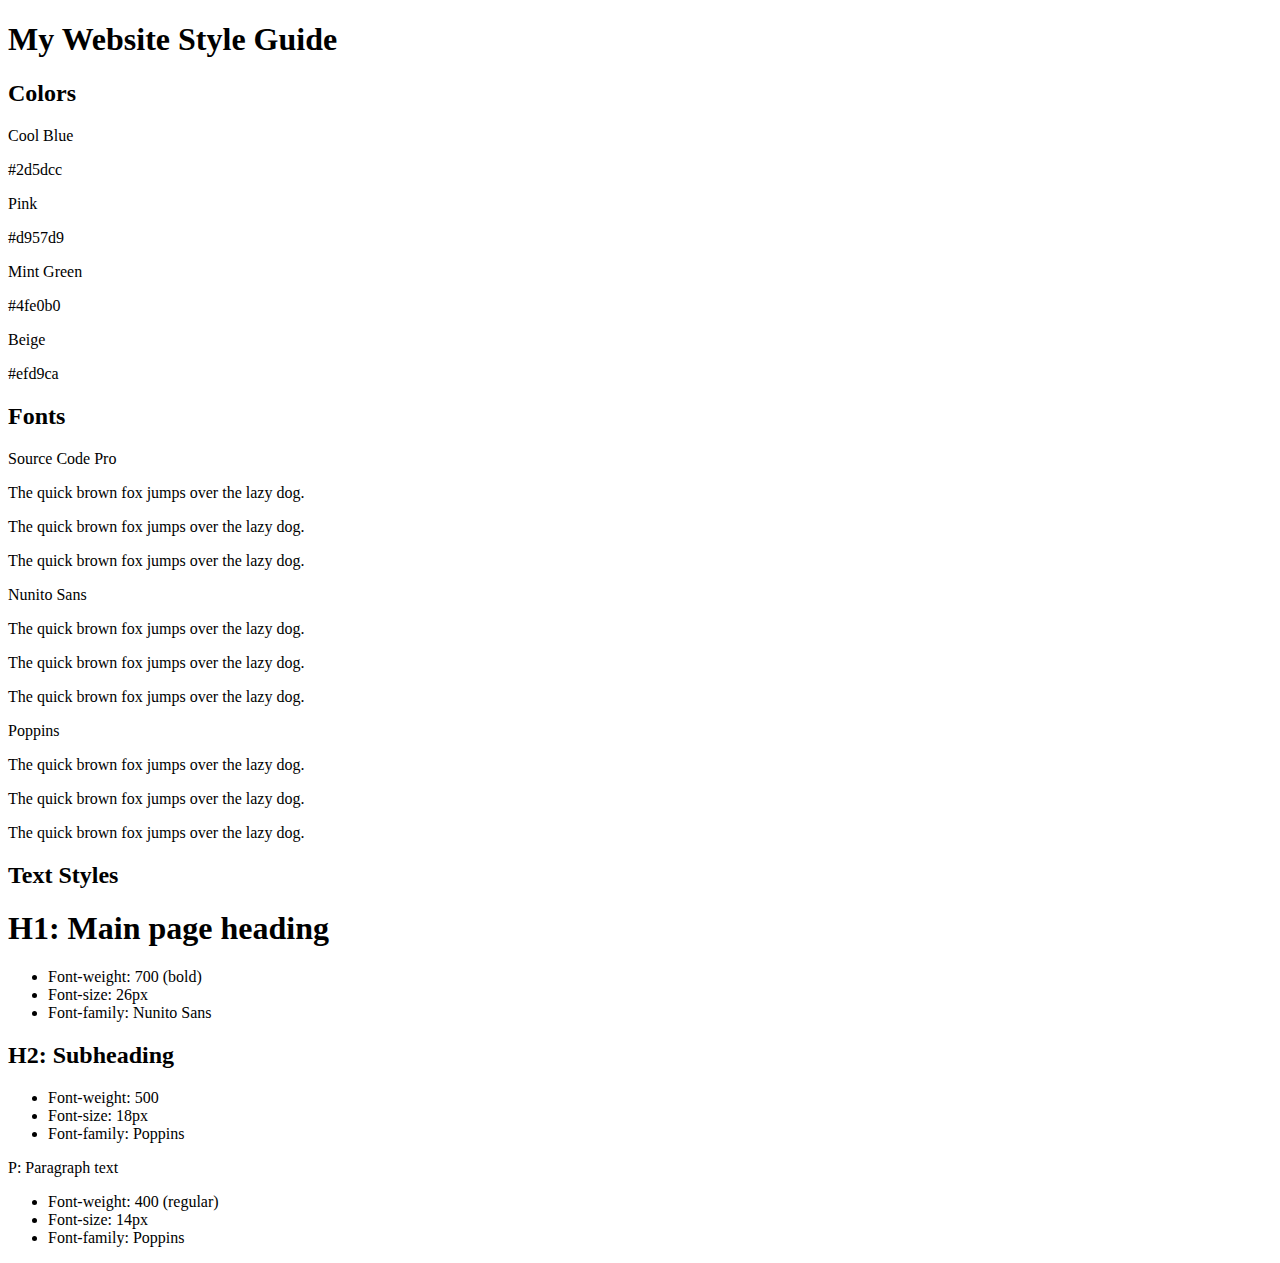
==== index.html @ 0cbe15ab "Setup TeaCozy" ====
<!DOCTYPE html>

<html>
  <head>
    <link href="https://fonts.googleapis.com/css?family=Source+Code+Pro:400,700&display=swap" rel="stylesheet">
    <link href="https://fonts.googleapis.com/css?family=Nunito+Sans:400,400i,700&display=swap" rel="stylesheet">
    <link href="https://fonts.googleapis.com/css?family=Poppins:400,500,700&display=swap" rel="stylesheet">
    <link rel="stylesheet" href="/Users/faebl/Developer/myGit/Boilerplates/web-design/styles.css">
  </head>
  <body>
    <h1>My Website Style Guide</h1>
    <div class="container">
      <h2>Colors</h2>
      <div class="color-container">
        <div class="color-panel cool-blue">
          <p class="color-label" >Cool Blue</p>
          <p class="color-hex">#2d5dcc</p>
        </div>
        <div class="color-panel pink">
          <p class="color-label" >Pink</p>
          <p class="color-hex">#d957d9</p>
        </div>
        <div class="color-panel mint-green">
          <p class="color-label" >Mint Green</p>
          <p class="color-hex">#4fe0b0</p>
        </div>
        <div class="color-panel beige">
          <p class="color-label" >Beige</p>
          <p class="color-hex">#efd9ca</p>
        </div>
      </div>
    </div>
    <div class="container">
      <h2>Fonts</h2>
      <div class="font-container">
        <div class="font-panel">
          <p class="font-label source-code-pro">Source Code Pro</p>
          <p class="regular source-code-pro">The quick brown fox jumps over the lazy dog.</p>
          <p class="bold source-code-pro">The quick brown fox jumps over the lazy dog.</p>
          <p class="italic source-code-pro">The quick brown fox jumps over the lazy dog.</p>
        </div>
        <div class="font-panel">
          <p class="font-label nunito-sans">Nunito Sans</p>
          <p class="regular nunito-sans">The quick brown fox jumps over the lazy dog.</p>
          <p class="bold nunito-sans">The quick brown fox jumps over the lazy dog.</p>
          <p class="italic nunito-sans">The quick brown fox jumps over the lazy dog.</p>
        </div>
        <div class="font-panel">
          <p class="font-label poppins">Poppins</p>
          <p class="regular poppins">The quick brown fox jumps over the lazy dog.</p>
          <p class="bold poppins">The quick brown fox jumps over the lazy dog.</p>
          <p class="italic poppins">The quick brown fox jumps over the lazy dog.</p>
        </div>
      </div>
    </div>
    <div class="container">
      <h2>Text Styles</h2>
      <div class="text-container">
        <div class="text-panel">
          <h1>H1: Main page heading</h1>
          <ul>
            <li>Font-weight: 700 (bold)</li>
            <li>Font-size: 26px</li>
            <li>Font-family: Nunito Sans</li>
          </ul>
        </div>
        <div class="text-panel">
          <h2>H2: Subheading</h2>
          <ul>
            <li>Font-weight: 500</li>
            <li>Font-size: 18px</li>
            <li>Font-family: Poppins</li>
          </ul>
        </div>
        <div class="text-panel">
          <p>P: Paragraph text</p>
          <ul>
            <li>Font-weight: 400 (regular)</li>
            <li>Font-size: 14px</li>
            <li>Font-family: Poppins</li>
          </ul>
        </div>
      </div>
    </div>
  </body>
</html>
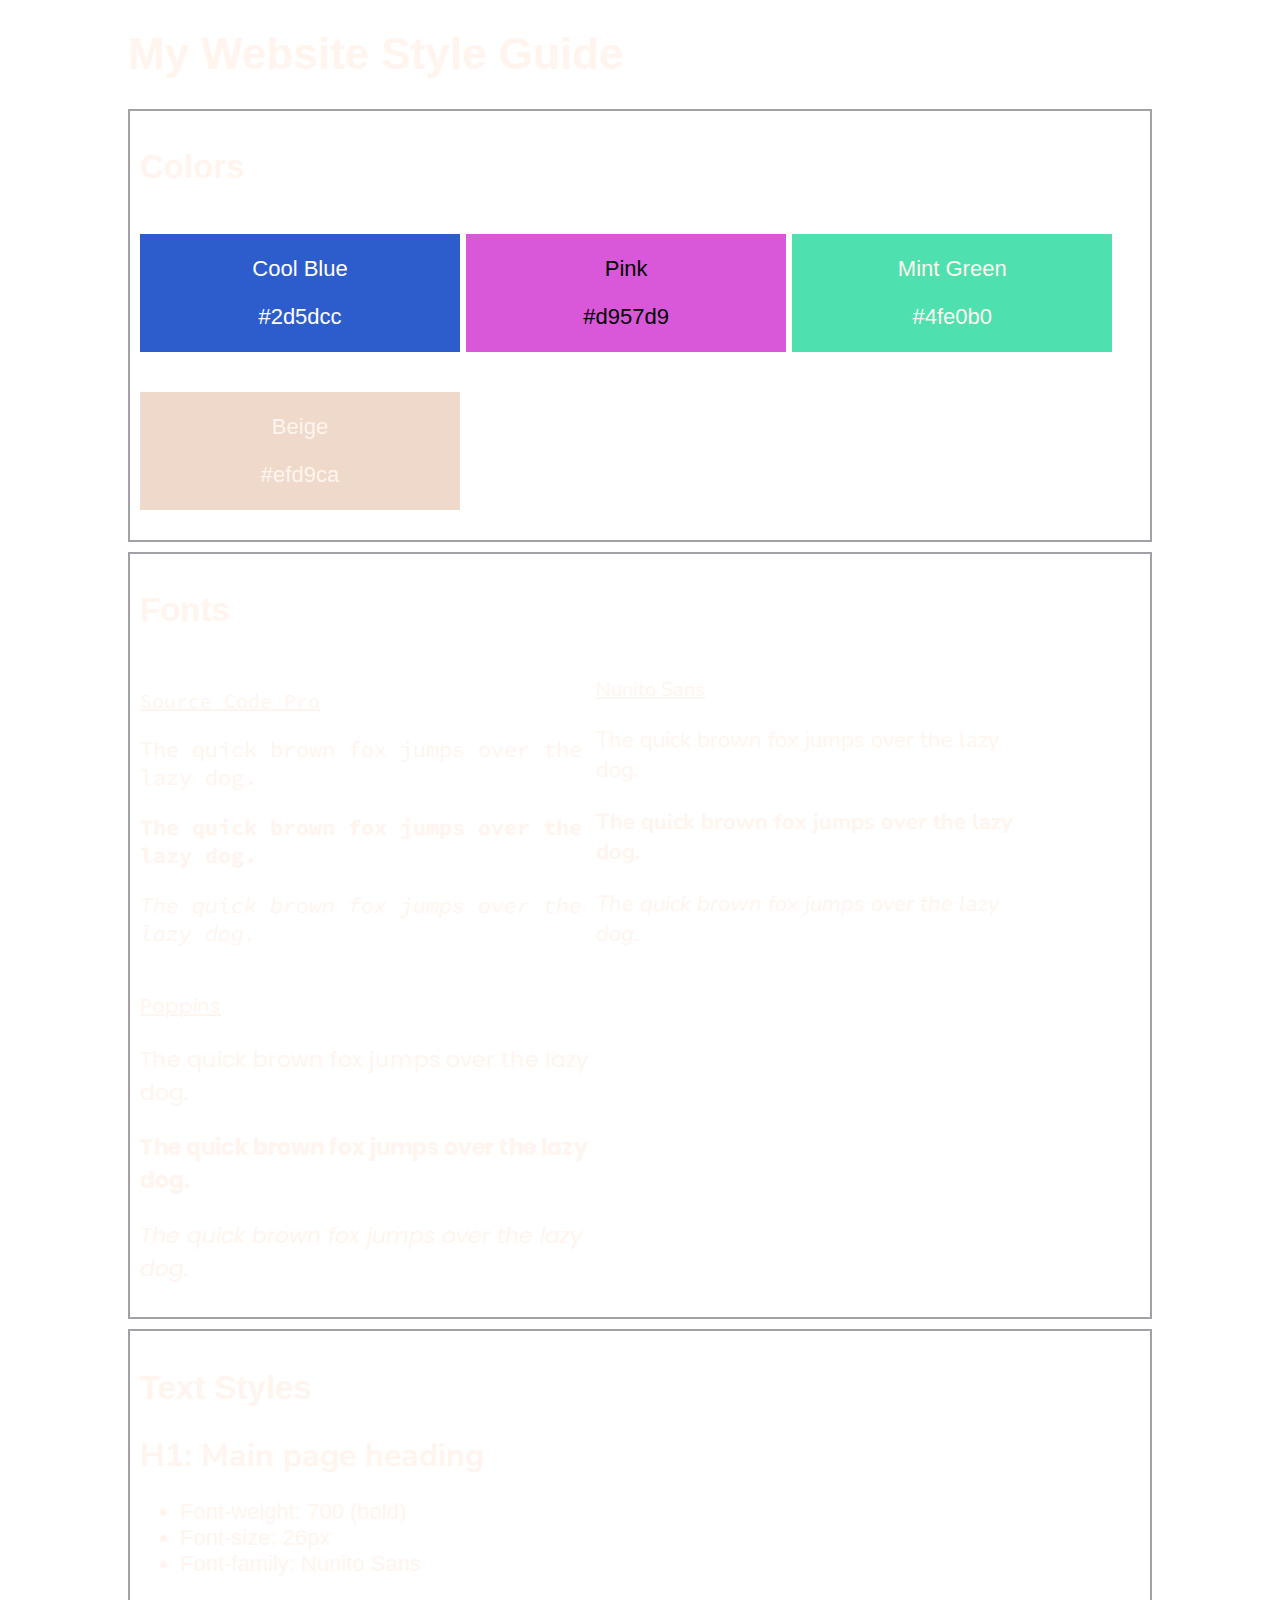
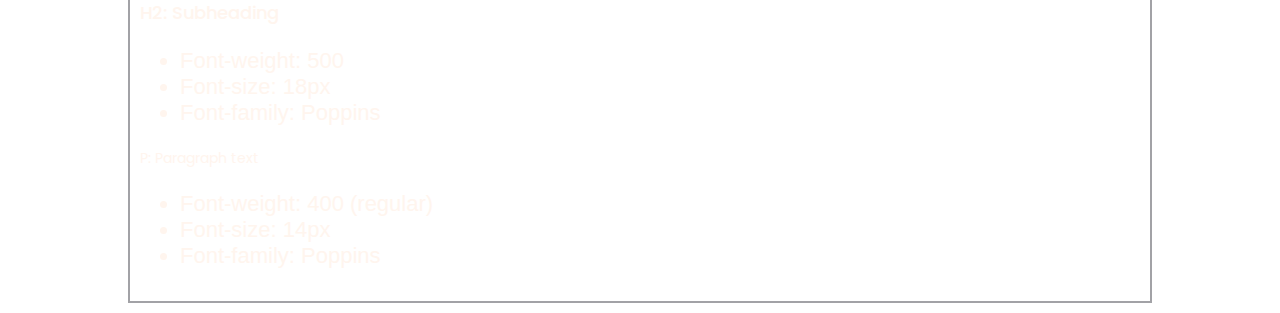
==== commit c24a1af7: "link styles" ====
--- a/index.html
+++ b/index.html
@@ -5,7 +5,7 @@
     <link href="https://fonts.googleapis.com/css?family=Source+Code+Pro:400,700&display=swap" rel="stylesheet">
     <link href="https://fonts.googleapis.com/css?family=Nunito+Sans:400,400i,700&display=swap" rel="stylesheet">
     <link href="https://fonts.googleapis.com/css?family=Poppins:400,500,700&display=swap" rel="stylesheet">
-    <link rel="stylesheet" href="/Users/faebl/Developer/myGit/Boilerplates/web-design/styles.css">
+    <link rel="stylesheet" href="styles.css">
   </head>
   <body>
     <h1>My Website Style Guide</h1>
--- a/styles.css
+++ b/styles.css
@@ -0,0 +1,100 @@
+body {
+  font-family: Helvetica, sans-serif;
+  font-size: 22px;
+  color: seashell;
+  background-color: black
+  opacity: 0.9;
+  margin: 0 10%;
+}
+
+h2 {
+
+}
+
+.container {
+  border: 2px solid #a2a2a6;
+  padding: 10px;
+  margin: 10px auto;
+}
+
+.color-container {
+  width: 100%;
+}
+
+.color-panel {
+  display: inline-block;
+  width: 32%;
+  text-align: center;
+  margin: 20px auto;
+  min-height: 100px;
+}
+
+.cool-blue {
+  background-color: #2d5dcc;
+  color: #fff;
+}
+
+.pink {
+  background-color: #d957d9;
+  color: #000;
+}
+
+.mint-green {
+  background-color: #4fe0b0;
+}
+
+.beige {
+  background-color: #efd9ca;
+}
+
+.font-panel {
+  width: 45%;
+  display: inline-block;
+}
+
+.font-label {
+  font-size: 20px;
+  text-decoration: underline;
+}
+
+.regular {
+  font-style: normal;
+}
+
+.italic {
+  font-style: italic;
+}
+
+.bold {
+  font-weight: 700;
+}
+
+.nunito-sans {
+  font-family: 'Nunito Sans', sans-serif;
+}
+
+.source-code-pro {
+  font-family: 'Source Code Pro', monospace;
+}
+
+.poppins {
+  font-family: 'Poppins', sans-serif;
+}
+
+.text-panel h1 {
+  font-weight: 700;
+  font-size: 32px;
+  font-family: 'Nunito Sans', sans-serif;
+}
+
+.text-panel h2 {
+  font-weight: 500;
+  font-size: 18px;
+  font-family: 'Poppins', sans-serif;
+}
+
+.text-panel p {
+  font-weight: 400;
+  font-size: 14px;
+  font-family: 'Poppins', sans-serif;
+}
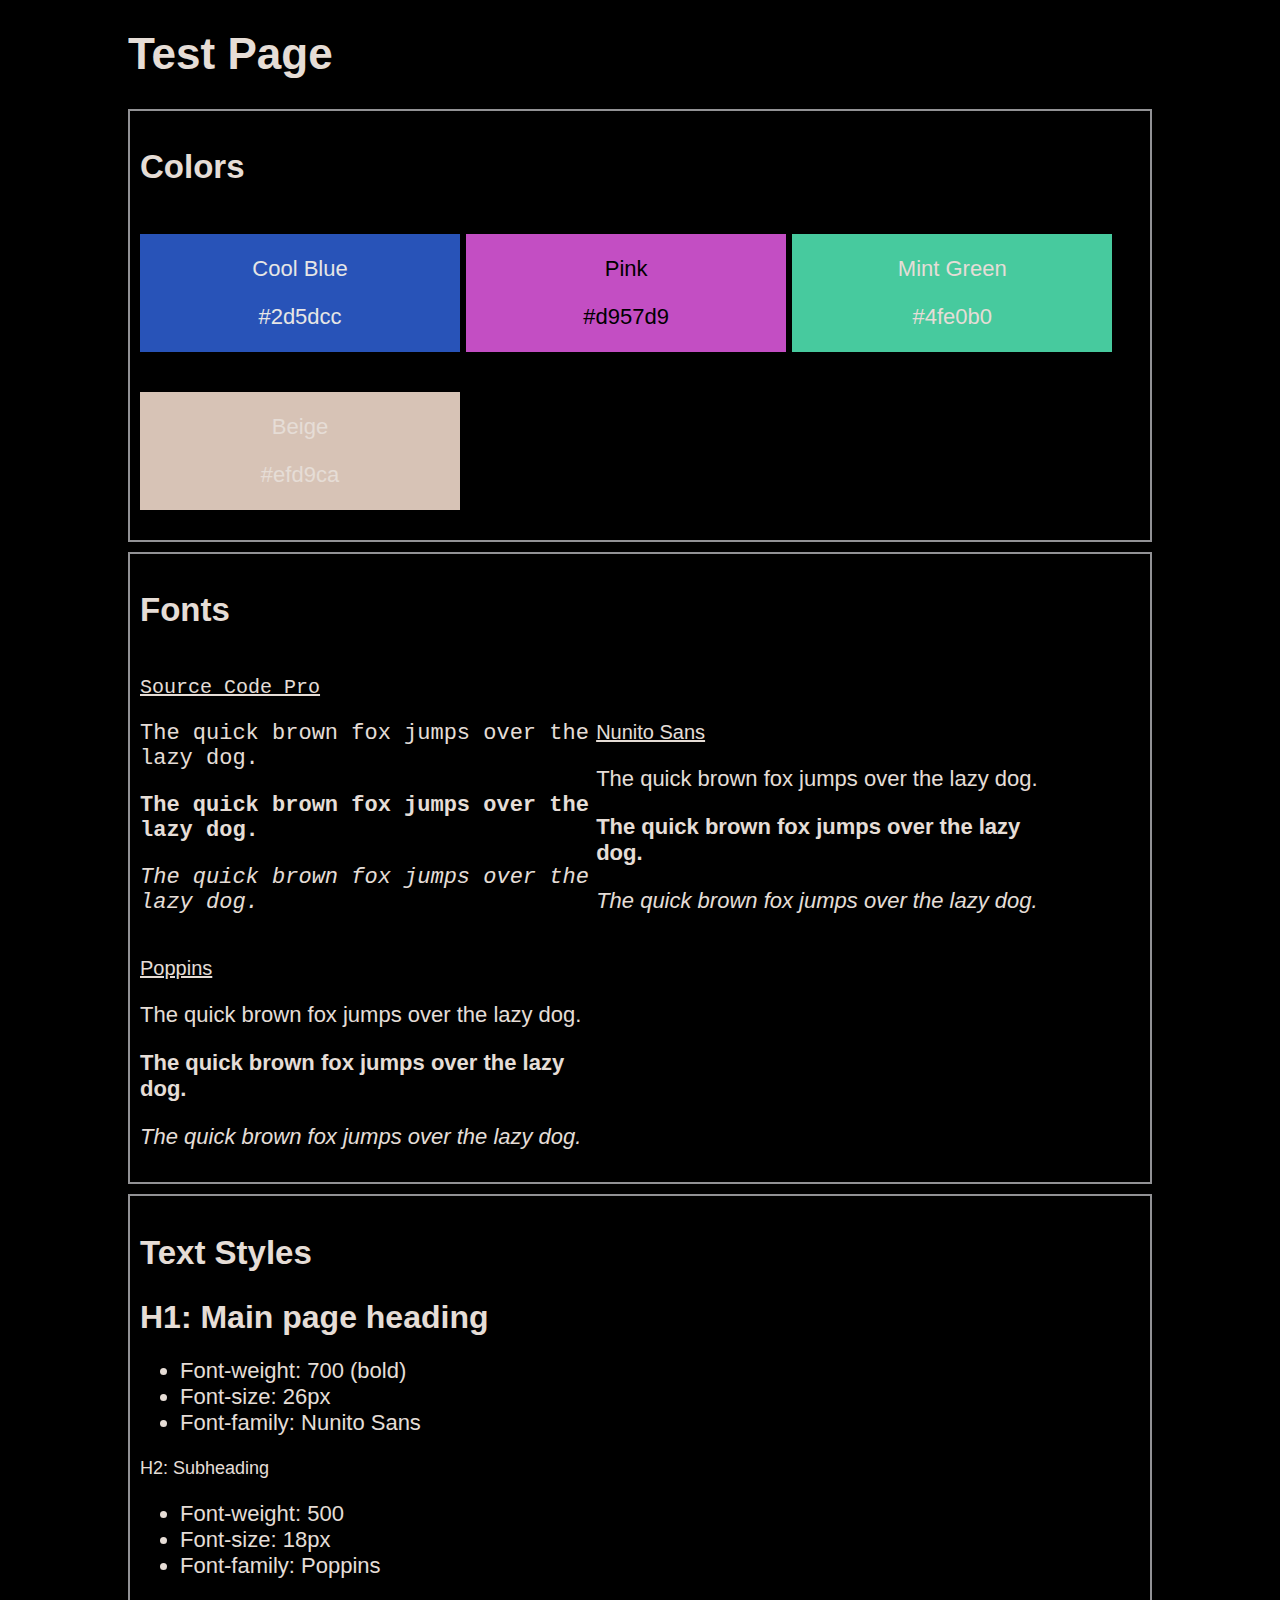
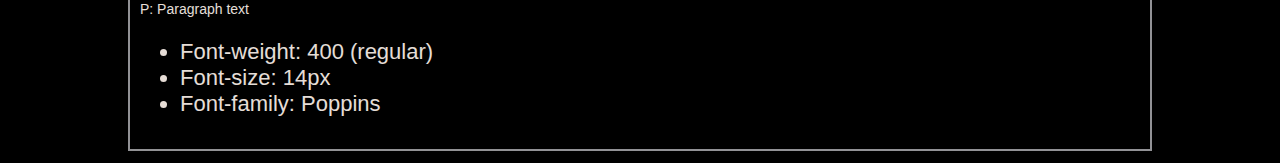
==== commit 97d96ad1: "bg change" ====
--- a/index.html
+++ b/index.html
@@ -2,13 +2,10 @@
 
 <html>
   <head>
-    <link href="https://fonts.googleapis.com/css?family=Source+Code+Pro:400,700&display=swap" rel="stylesheet">
-    <link href="https://fonts.googleapis.com/css?family=Nunito+Sans:400,400i,700&display=swap" rel="stylesheet">
-    <link href="https://fonts.googleapis.com/css?family=Poppins:400,500,700&display=swap" rel="stylesheet">
     <link rel="stylesheet" href="styles.css">
   </head>
   <body>
-    <h1>My Website Style Guide</h1>
+    <h1>Test Page</h1>
     <div class="container">
       <h2>Colors</h2>
       <div class="color-container">
--- a/styles.css
+++ b/styles.css
@@ -2,7 +2,7 @@
   font-family: Helvetica, sans-serif;
   font-size: 22px;
   color: seashell;
-  background-color: black
+  background-color: black;
   opacity: 0.9;
   margin: 0 10%;
 }
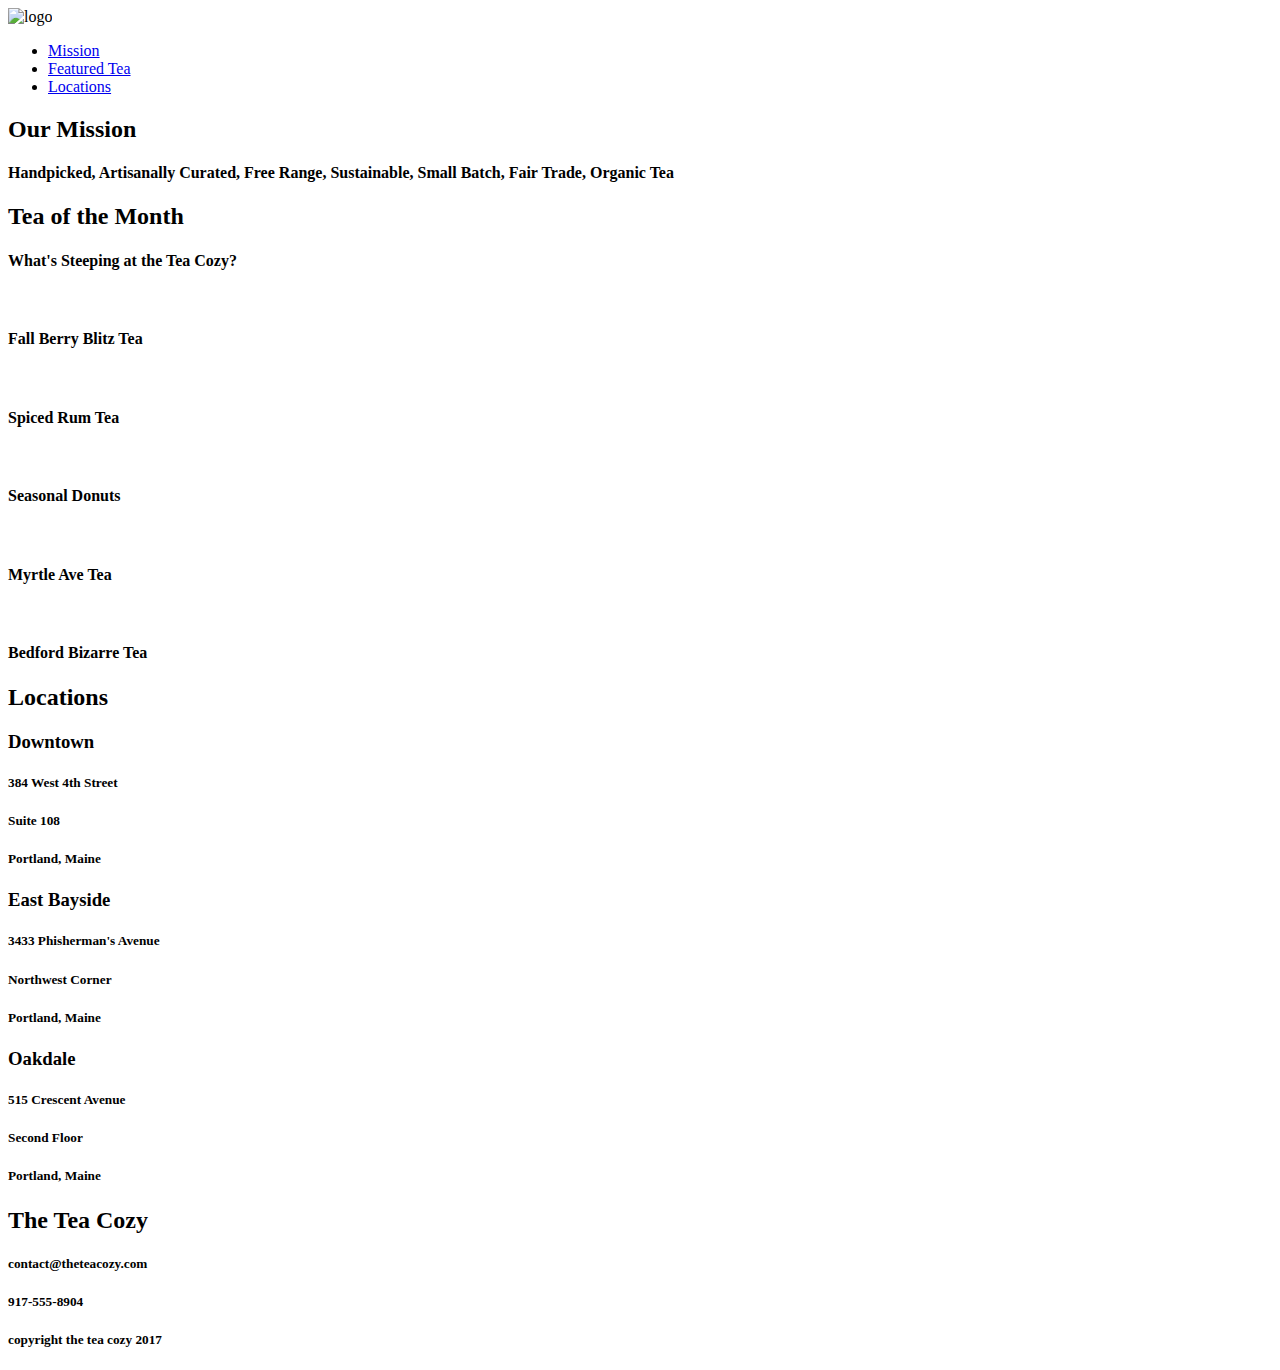
==== commit 4c08d222: "complete task view 1" ====
--- a/index.html
+++ b/index.html
@@ -1,83 +1,90 @@
 <!DOCTYPE html>
-
-<html>
-  <head>
-    <link rel="stylesheet" href="styles.css">
-  </head>
-  <body>
-    <h1>Test Page</h1>
-    <div class="container">
-      <h2>Colors</h2>
-      <div class="color-container">
-        <div class="color-panel cool-blue">
-          <p class="color-label" >Cool Blue</p>
-          <p class="color-hex">#2d5dcc</p>
+<html lang="en">
+    <head>
+        <meta charset="UTF-8">
+        <meta http-equiv="X-UA-Compatible" content="IE=edge">
+        <meta name="viewport" content="width=device-width, initial-scale=1.0">
+        <title>Tea Cozy</title>
+        <link rel="stylesheet" href="style.css" type="text/css"/>
+    </head>
+    <header>
+    <img class="logo" src="images/img-tea-cozy-logo.webp" alt="logo">
+        <nav>
+            <ul class="nav-links">
+                <li class=""><a href="#">Mission</a></li>
+                <li class=""><a href="#">Featured Tea</a></li>
+                <li class=""><a href="#">Locations</a></li>
+            </ul>
+        </nav>
+    </header>
+    <body>
+        <div class="container" id="mission">
+            <div class=mission-wrapper>
+                <h2>Our Mission</h2>
+                <h4>Handpicked, Artisanally Curated, Free Range, Sustainable, Small Batch, Fair Trade, Organic Tea</h4>
+            </div>
         </div>
-        <div class="color-panel pink">
-          <p class="color-label" >Pink</p>
-          <p class="color-hex">#d957d9</p>
-        </div>
-        <div class="color-panel mint-green">
-          <p class="color-label" >Mint Green</p>
-          <p class="color-hex">#4fe0b0</p>
-        </div>
-        <div class="color-panel beige">
-          <p class="color-label" >Beige</p>
-          <p class="color-hex">#efd9ca</p>
-        </div>
-      </div>
-    </div>
-    <div class="container">
-      <h2>Fonts</h2>
-      <div class="font-container">
-        <div class="font-panel">
-          <p class="font-label source-code-pro">Source Code Pro</p>
-          <p class="regular source-code-pro">The quick brown fox jumps over the lazy dog.</p>
-          <p class="bold source-code-pro">The quick brown fox jumps over the lazy dog.</p>
-          <p class="italic source-code-pro">The quick brown fox jumps over the lazy dog.</p>
-        </div>
-        <div class="font-panel">
-          <p class="font-label nunito-sans">Nunito Sans</p>
-          <p class="regular nunito-sans">The quick brown fox jumps over the lazy dog.</p>
-          <p class="bold nunito-sans">The quick brown fox jumps over the lazy dog.</p>
-          <p class="italic nunito-sans">The quick brown fox jumps over the lazy dog.</p>
-        </div>
-        <div class="font-panel">
-          <p class="font-label poppins">Poppins</p>
-          <p class="regular poppins">The quick brown fox jumps over the lazy dog.</p>
-          <p class="bold poppins">The quick brown fox jumps over the lazy dog.</p>
-          <p class="italic poppins">The quick brown fox jumps over the lazy dog.</p>
-        </div>
-      </div>
-    </div>
-    <div class="container">
-      <h2>Text Styles</h2>
-      <div class="text-container">
-        <div class="text-panel">
-          <h1>H1: Main page heading</h1>
-          <ul>
-            <li>Font-weight: 700 (bold)</li>
-            <li>Font-size: 26px</li>
-            <li>Font-family: Nunito Sans</li>
-          </ul>
-        </div>
-        <div class="text-panel">
-          <h2>H2: Subheading</h2>
-          <ul>
-            <li>Font-weight: 500</li>
-            <li>Font-size: 18px</li>
-            <li>Font-family: Poppins</li>
-          </ul>
-        </div>
-        <div class="text-panel">
-          <p>P: Paragraph text</p>
-          <ul>
-            <li>Font-weight: 400 (regular)</li>
-            <li>Font-size: 14px</li>
-            <li>Font-family: Poppins</li>
-          </ul>
-        </div>
-      </div>
-    </div>
-  </body>
+        <section class="container" id="totm">
+            <div class="gallery-wrapper">
+            <h2>Tea of the Month</h2>
+            <h4>What's Steeping at the Tea Cozy?</h4>
+                <div class="img-gallery">
+                    <div class="img-item">
+                        <img src="images/img-berryblitz.webp" alt="">
+                        <h4>Fall Berry Blitz Tea</h4>
+                    </div>
+                    <div class="img-item">
+                        <img src="images/img-spiced-rum.webp" alt="">
+                        <h4>Spiced Rum Tea</h4>
+                    </div>
+                    <div class="img-item">
+                        <img src="images/img-donut.webp" alt="">
+                        <h4>Seasonal Donuts</h4>
+                    </div>
+                    <div class="img-item">
+                        <img src="images/img-myrtle-ave.webp" alt="">
+                        <h4>Myrtle Ave Tea</h4>
+                    </div>
+                    <div class="img-item"><img src="images/img-bedford-bizarre.webp" alt="">
+                        <h4>Bedford Bizarre Tea</h4>
+                    </div>
+                </div>
+            </div>
+        </section>
+        <section class="container" id="location">
+            <div class="location-wrapper">
+                <h2>Locations</h2>
+                <div class=wrapper-box>
+                    <div class=container-box>
+                        <h3>Downtown</h3>
+                        <h5>384 West 4th Street</h5>
+                        <h5>Suite 108</h5>
+                        <h5>Portland, Maine</h5>
+                    </div>
+                    <div class=container-box>
+                        <h3>East Bayside</h3>
+                        <h5>3433 Phisherman's Avenue</h5>
+                        <h5>Northwest Corner</h5>
+                        <h5>Portland, Maine</h5>
+                    </div>
+                    <div class=container-box>
+                        <h3>Oakdale</h3>
+                        <h5>515 Crescent Avenue</h5>
+                        <h5>Second Floor</h5>
+                        <h5>Portland, Maine</h5>
+                    </div>
+                </div>
+            </div>
+        </section>
+        <section class="container" id="contact">
+            <div class="contact-wrapper">
+                <h2>The Tea Cozy</h2>
+                <h5>contact@theteacozy.com</h5>
+                <h5>917-555-8904</h5>
+            </div>
+        </section>
+        <footer>
+            <h5>copyright the tea cozy 2017</h5>
+        </footer>
+    </body>
 </html>
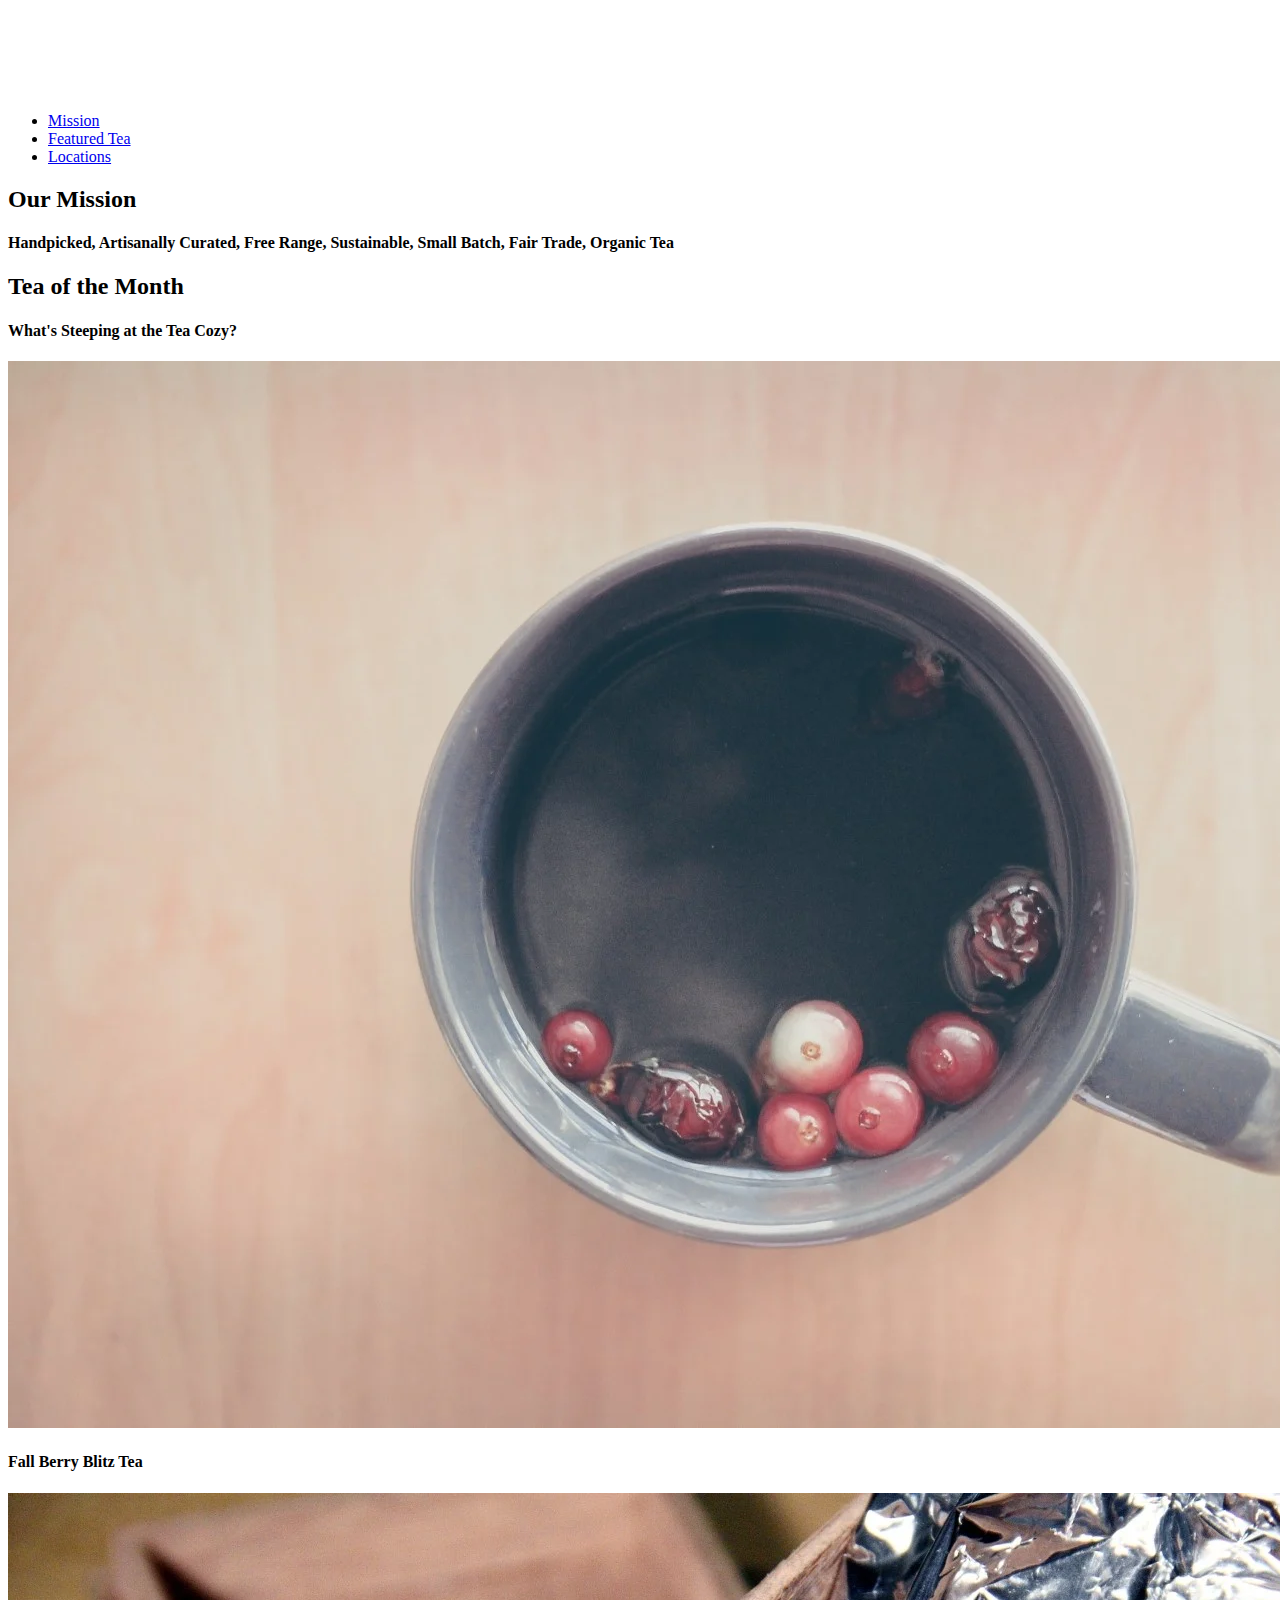
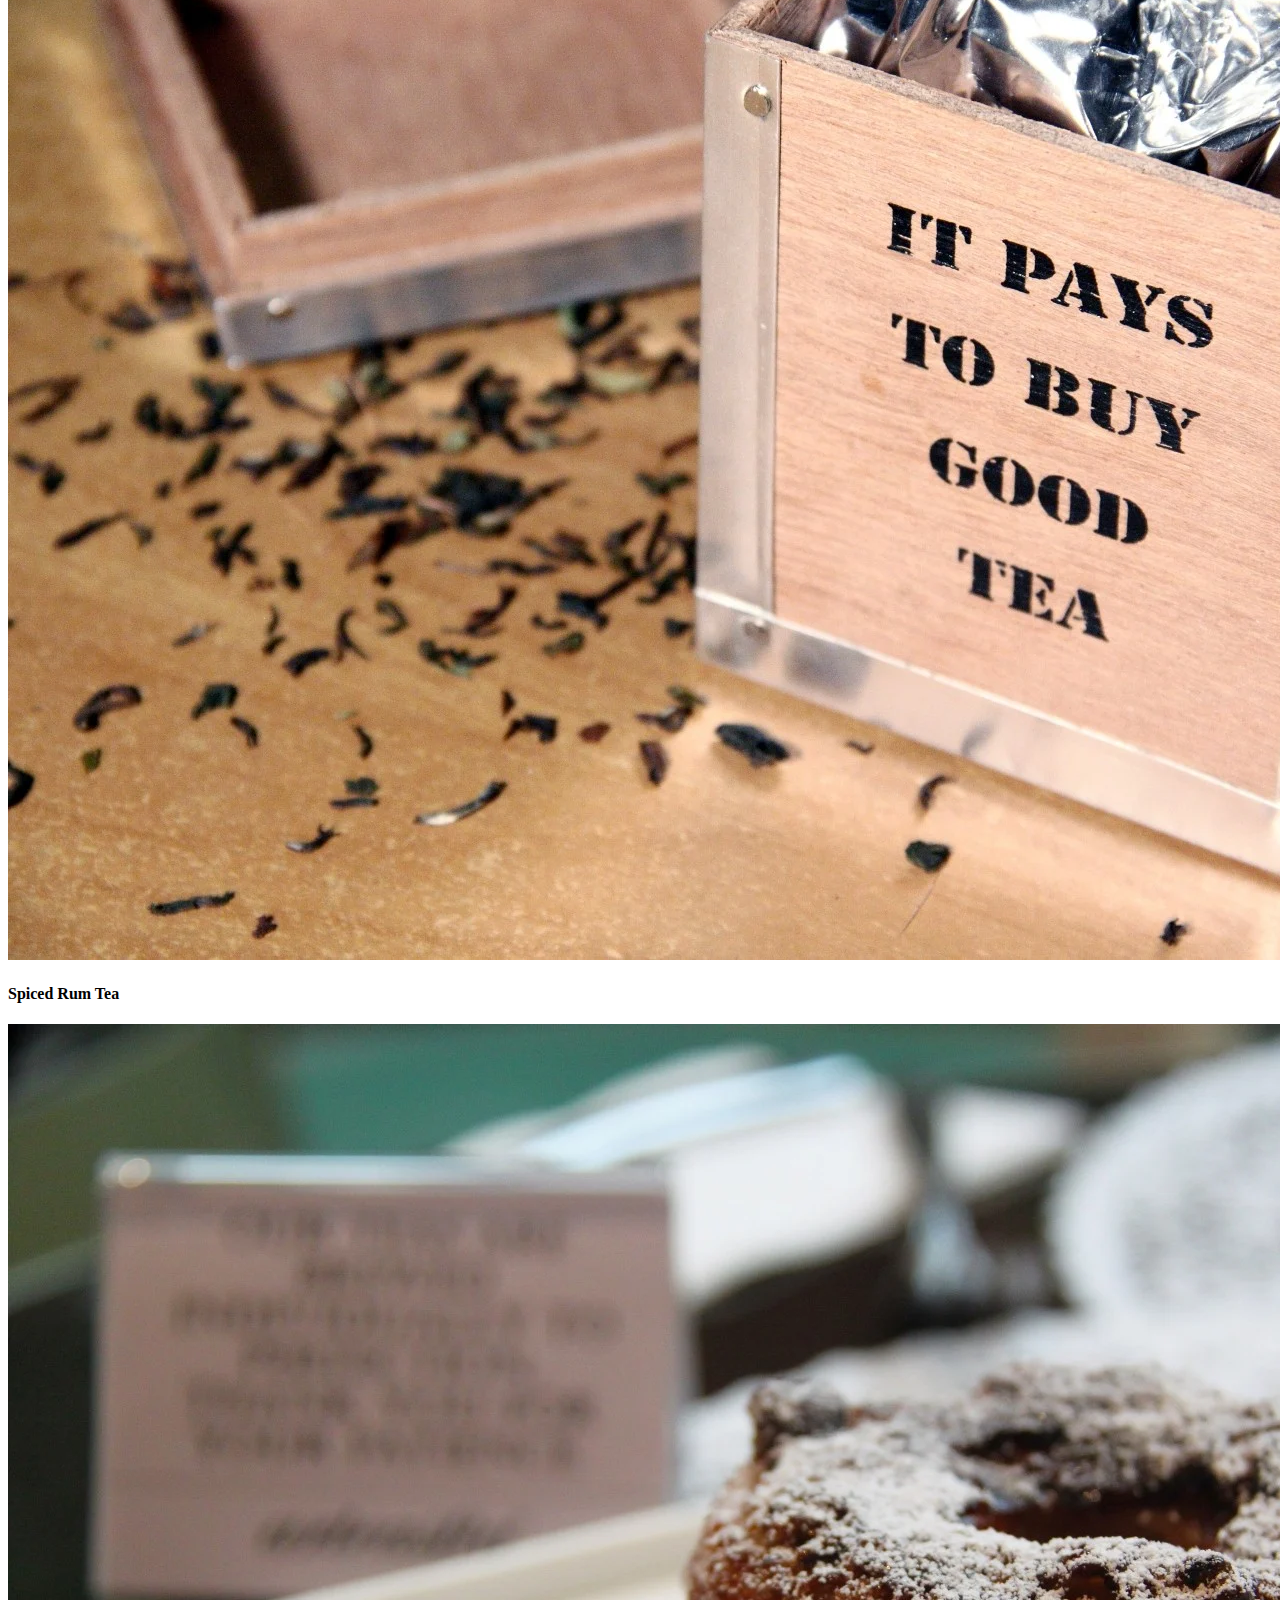
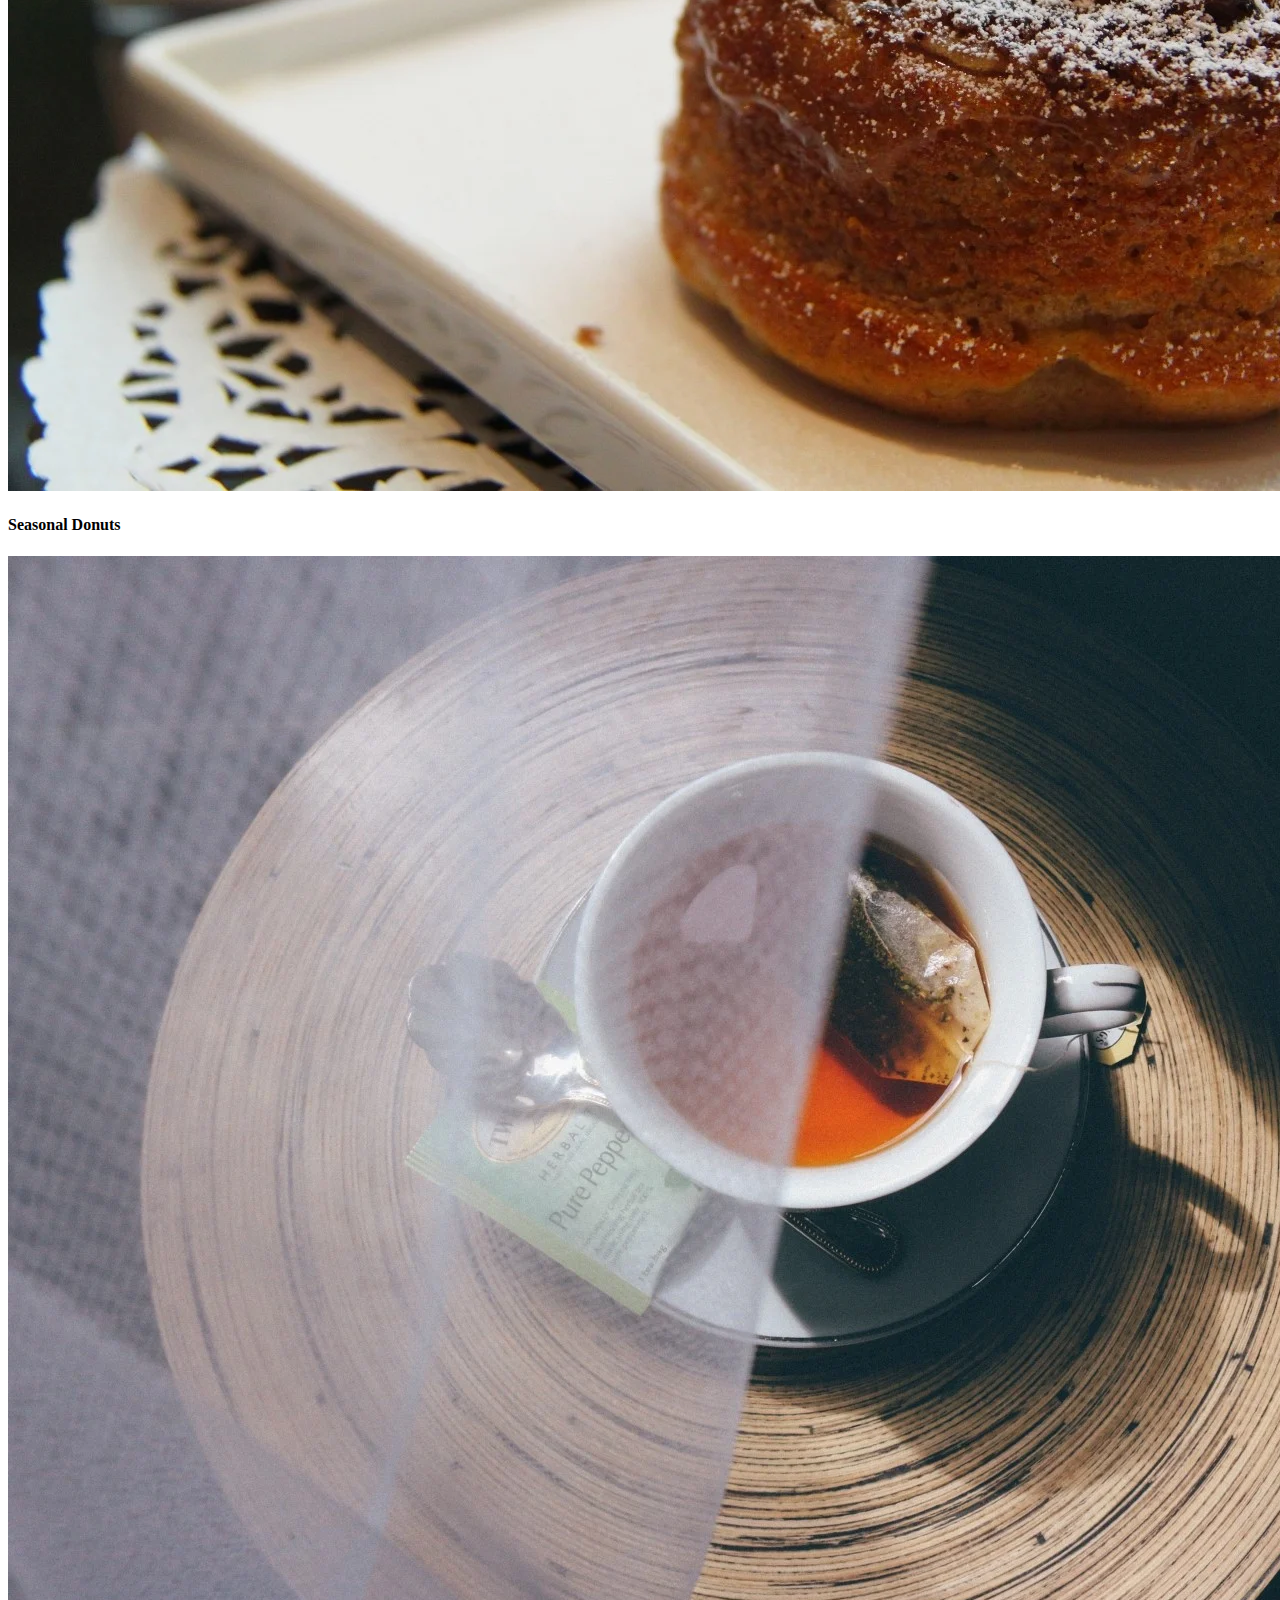
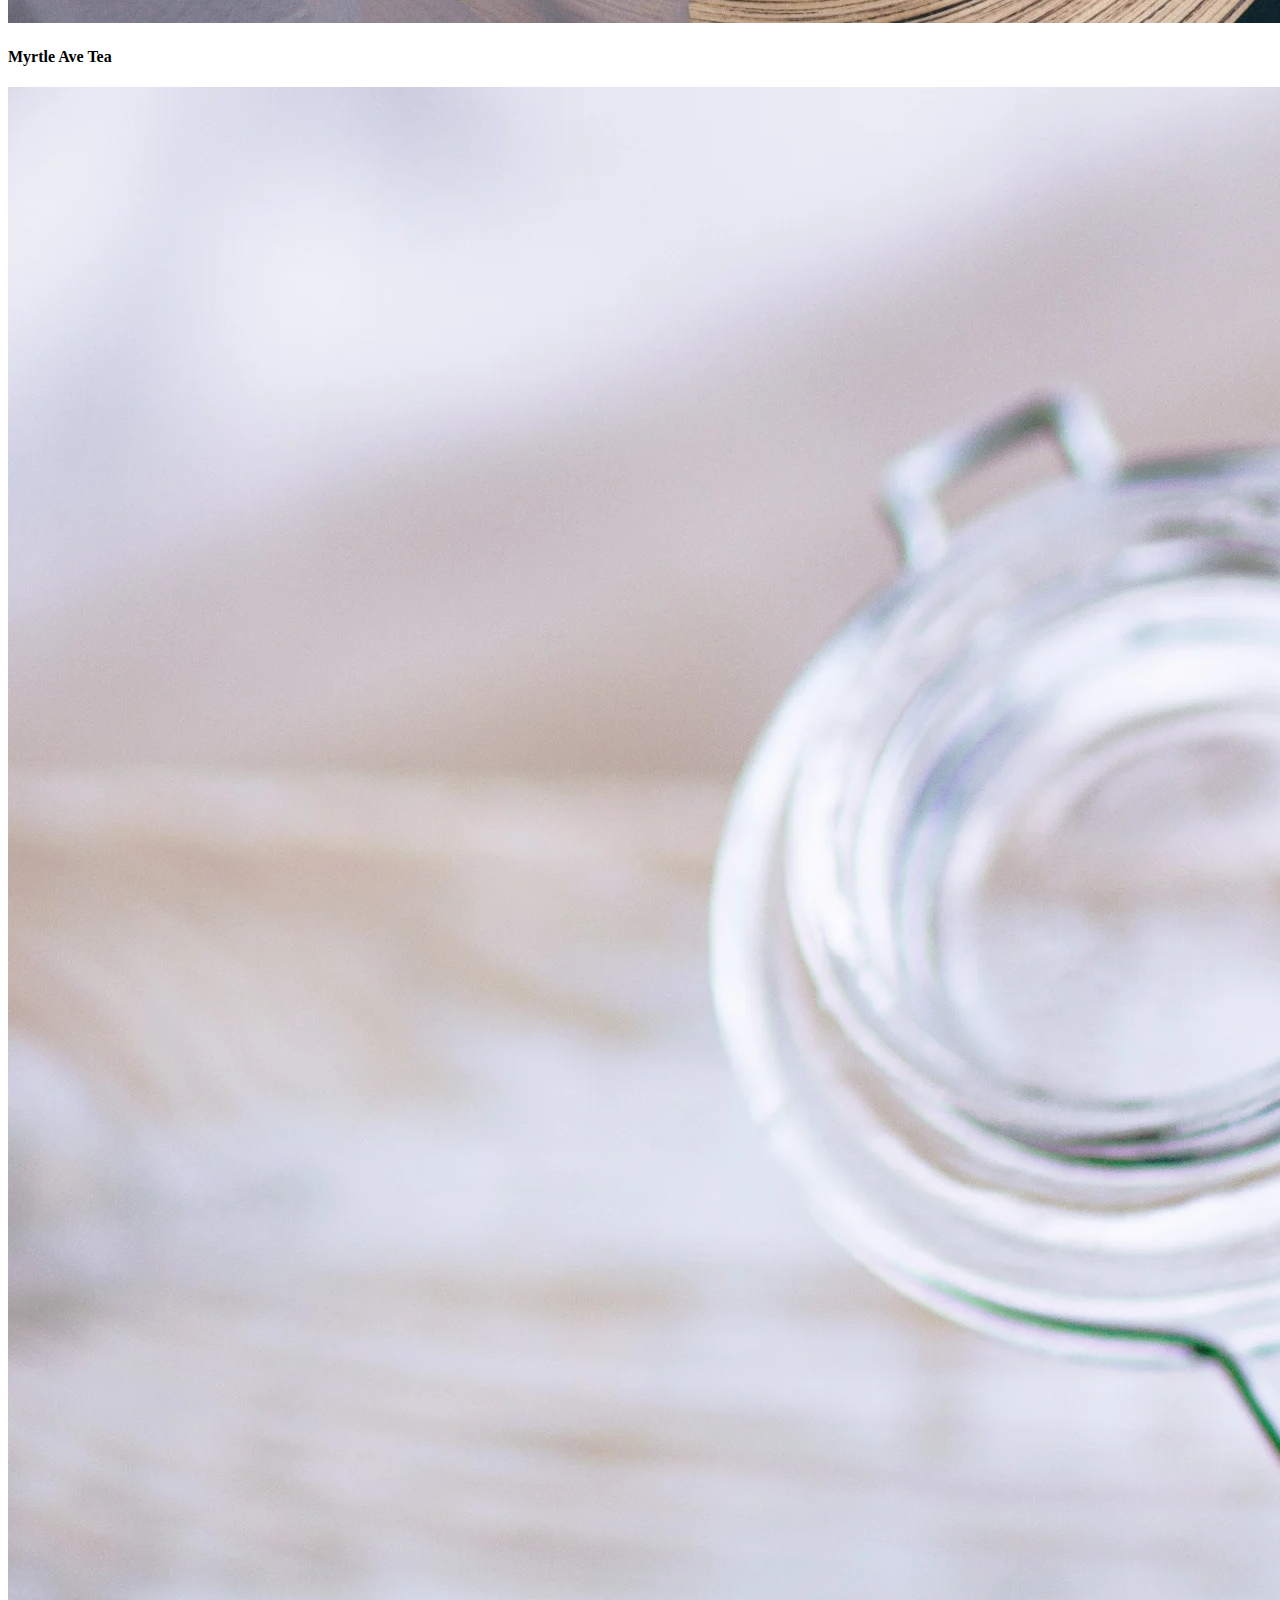
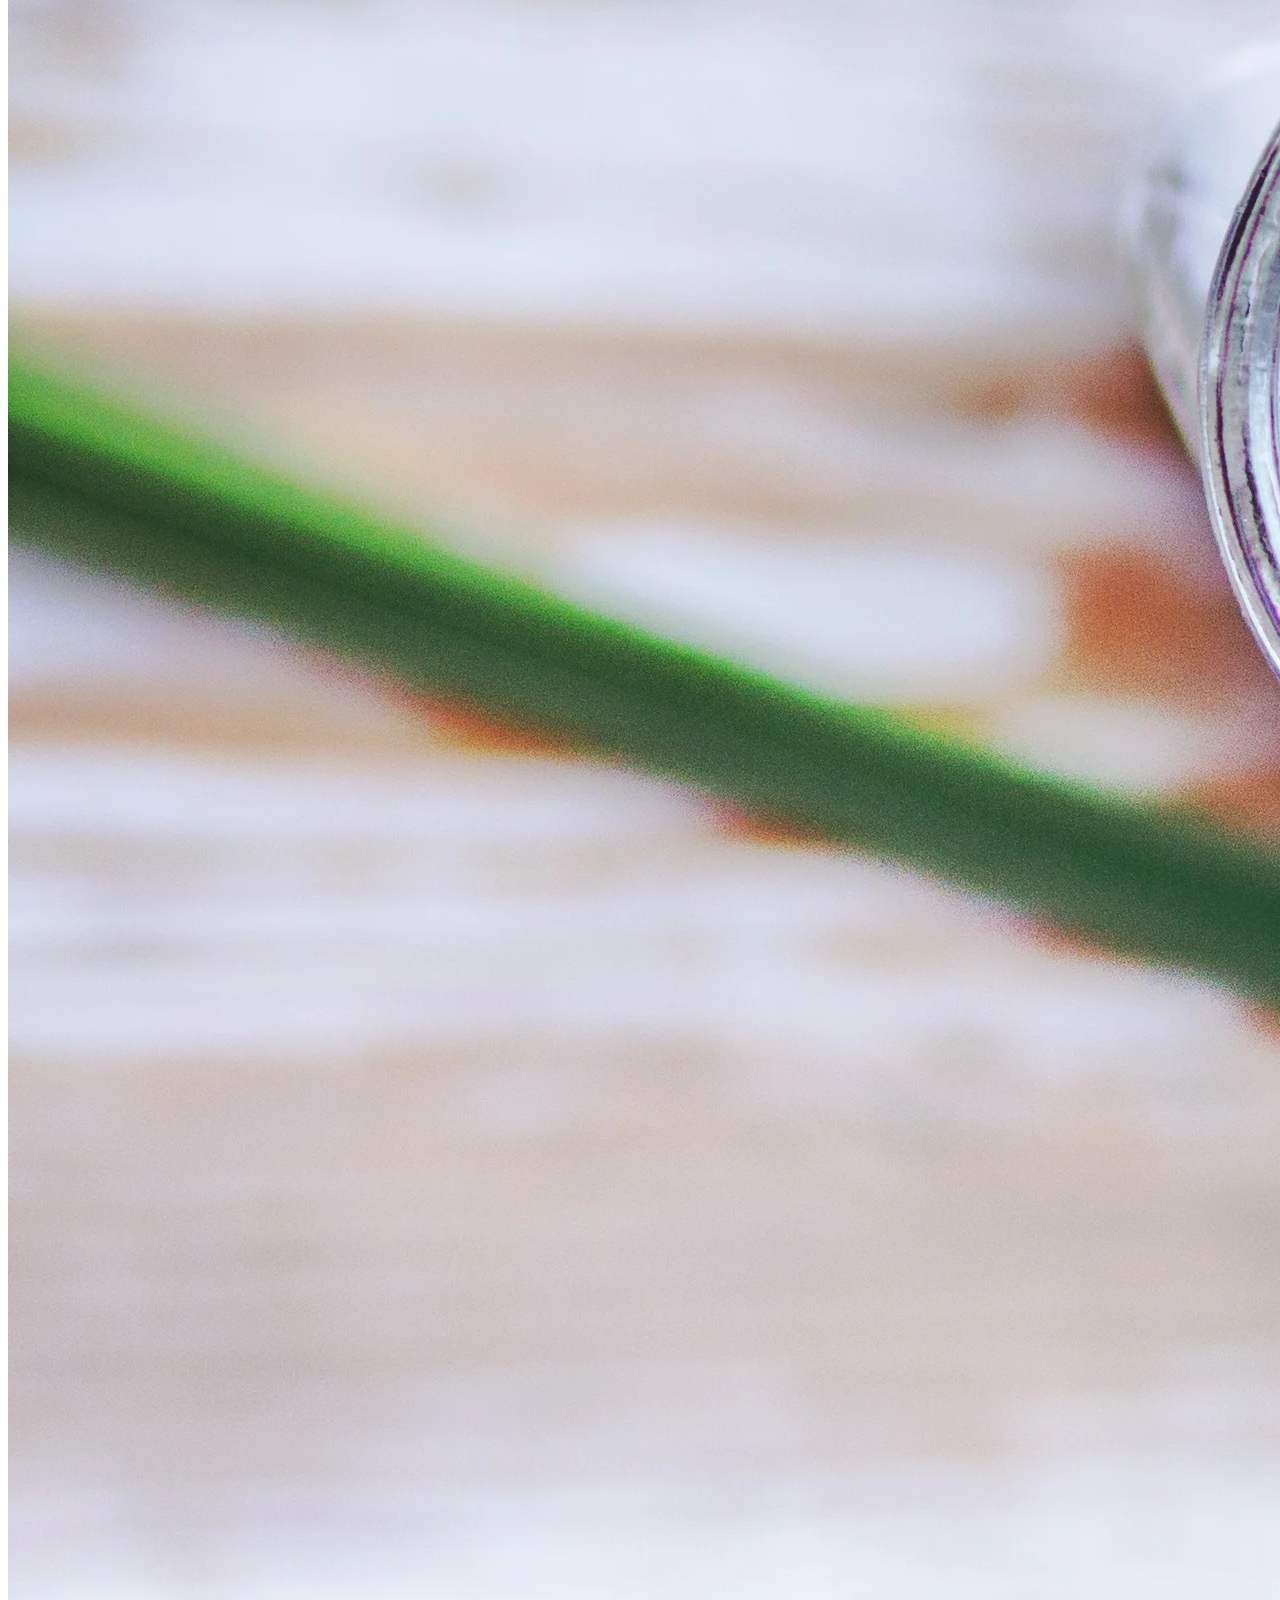
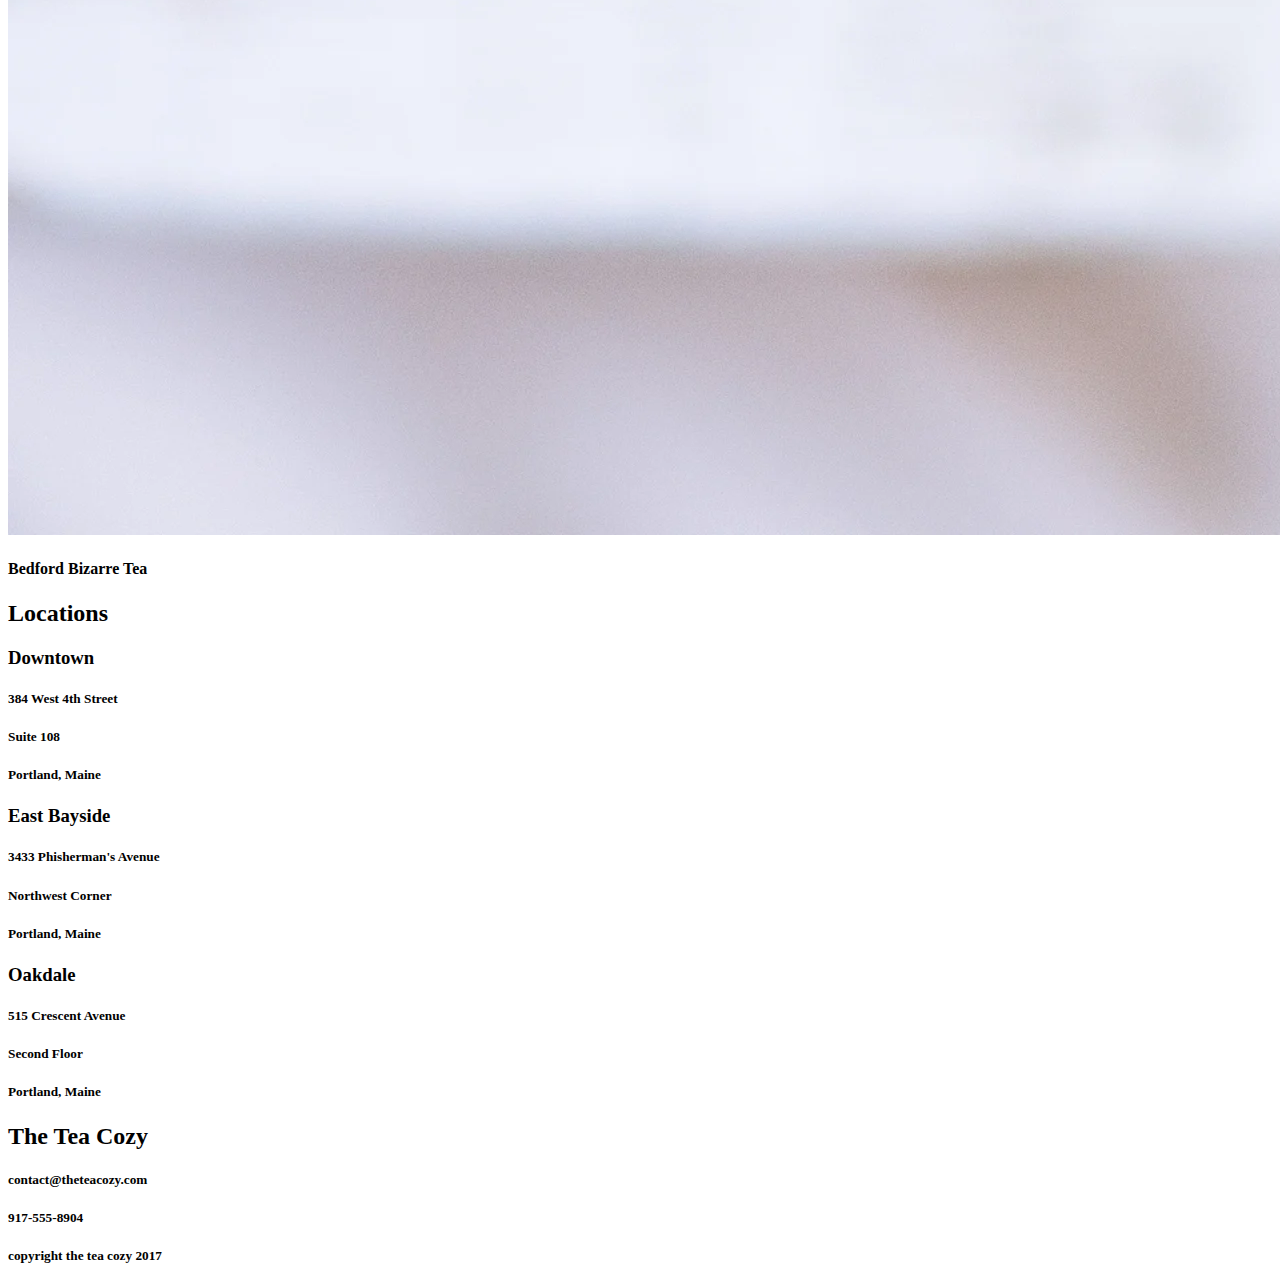
==== commit f6924a76: "link assets" ====
--- a/index.html
+++ b/index.html
@@ -5,10 +5,10 @@
         <meta http-equiv="X-UA-Compatible" content="IE=edge">
         <meta name="viewport" content="width=device-width, initial-scale=1.0">
         <title>Tea Cozy</title>
-        <link rel="stylesheet" href="style.css" type="text/css"/>
+        <link rel="stylesheet" href="/Users/faebl/Developer/myGit/TeaCozy/styles.css" type="text/css"/>
     </head>
     <header>
-    <img class="logo" src="images/img-tea-cozy-logo.webp" alt="logo">
+    <img class="logo" src="imgs/img-tea-cozy-logo.webp" alt="logo">
         <nav>
             <ul class="nav-links">
                 <li class=""><a href="#">Mission</a></li>
@@ -30,22 +30,22 @@
             <h4>What's Steeping at the Tea Cozy?</h4>
                 <div class="img-gallery">
                     <div class="img-item">
-                        <img src="images/img-berryblitz.webp" alt="">
+                        <img src="imgs/img-berryblitz.webp" alt="">
                         <h4>Fall Berry Blitz Tea</h4>
                     </div>
                     <div class="img-item">
-                        <img src="images/img-spiced-rum.webp" alt="">
+                        <img src="imgs/img-spiced-rum.webp" alt="">
                         <h4>Spiced Rum Tea</h4>
                     </div>
                     <div class="img-item">
-                        <img src="images/img-donut.webp" alt="">
+                        <img src="imgs/img-donut.webp" alt="">
                         <h4>Seasonal Donuts</h4>
                     </div>
                     <div class="img-item">
-                        <img src="images/img-myrtle-ave.webp" alt="">
+                        <img src="imgs/img-myrtle-ave.webp" alt="">
                         <h4>Myrtle Ave Tea</h4>
                     </div>
-                    <div class="img-item"><img src="images/img-bedford-bizarre.webp" alt="">
+                    <div class="img-item"><img src="imgs/img-bedford-bizarre.webp" alt="">
                         <h4>Bedford Bizarre Tea</h4>
                     </div>
                 </div>
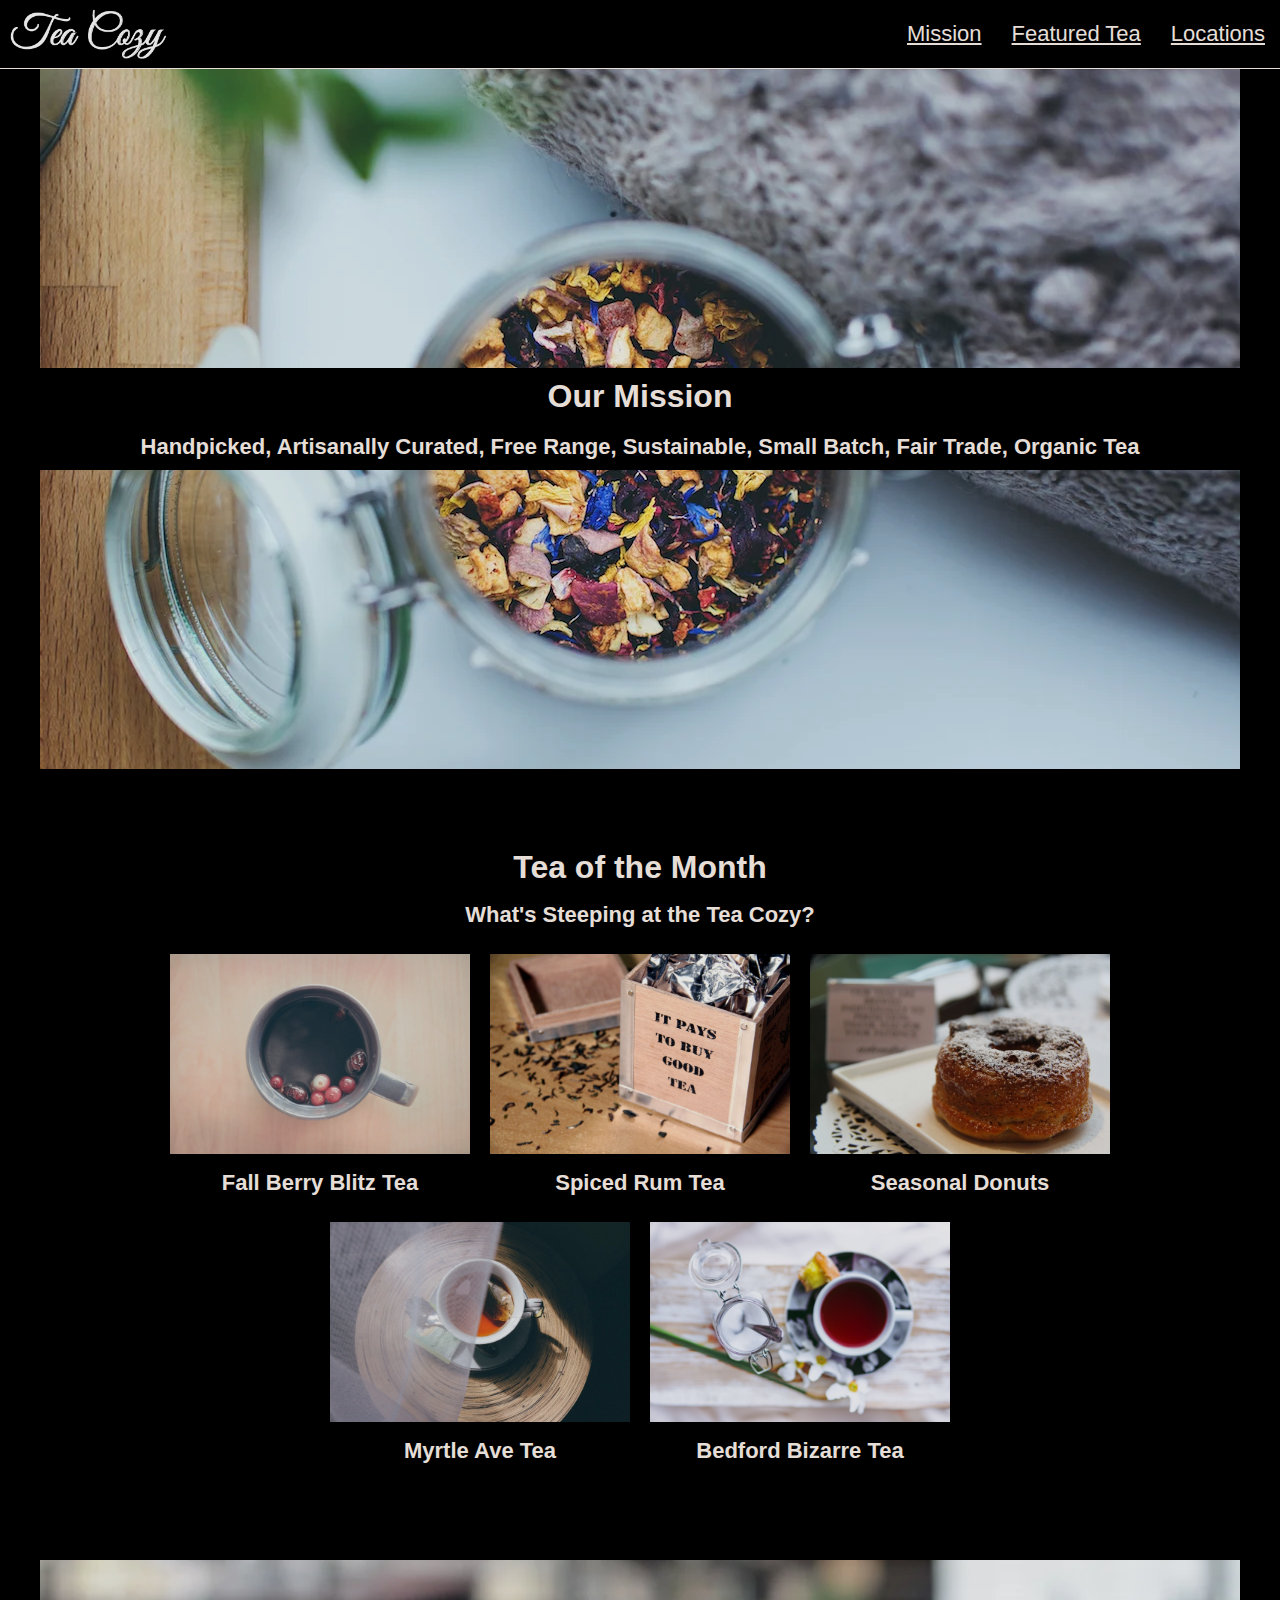
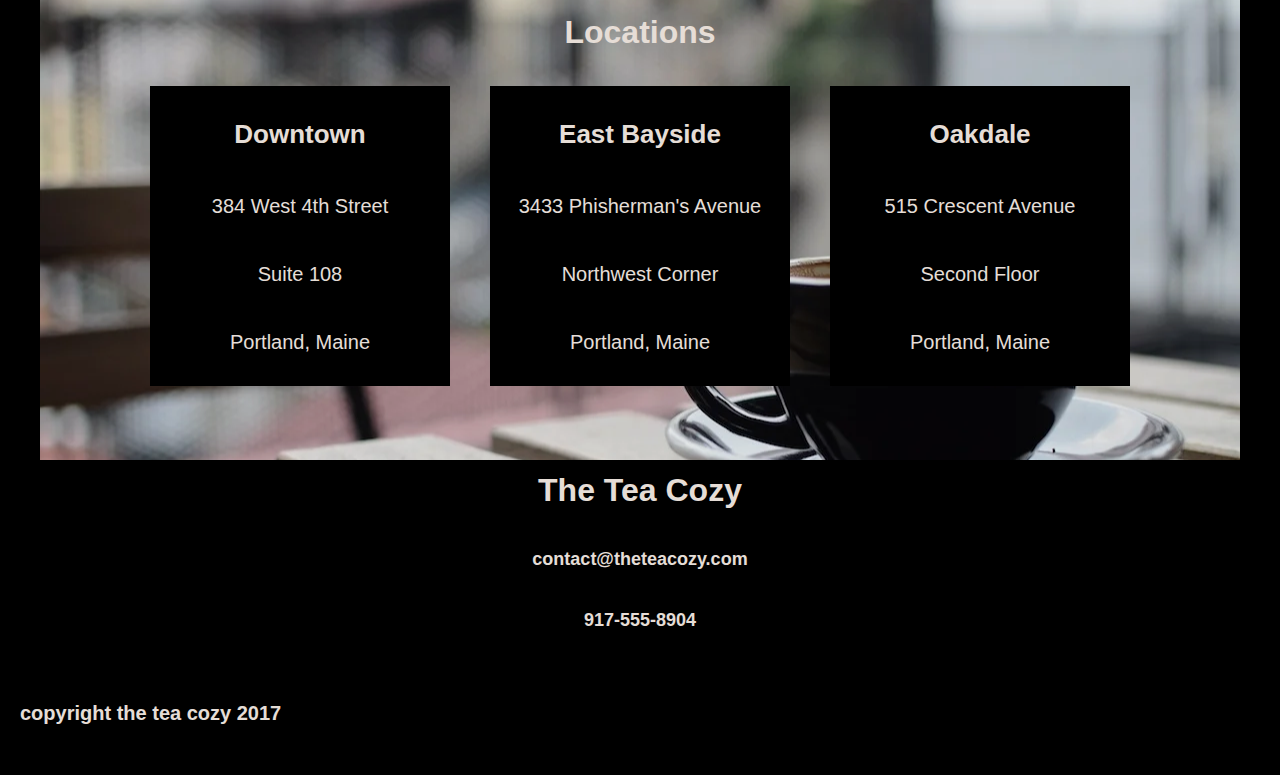
==== commit 24663fe9: "relink stylesheet after offline test" ====
--- a/index.html
+++ b/index.html
@@ -5,7 +5,7 @@
         <meta http-equiv="X-UA-Compatible" content="IE=edge">
         <meta name="viewport" content="width=device-width, initial-scale=1.0">
         <title>Tea Cozy</title>
-        <link rel="stylesheet" href="/Users/faebl/Developer/myGit/TeaCozy/styles.css" type="text/css"/>
+        <link rel="stylesheet" href="styles.css" type="text/css"/>
     </head>
     <header>
     <img class="logo" src="imgs/img-tea-cozy-logo.webp" alt="logo">
--- a/styles.css
+++ b/styles.css
@@ -0,0 +1,168 @@
+* {
+    box-sizing: border-box;
+    padding: 0;
+    margin: 0;
+}
+
+body {
+    background-color: black;
+    font-family: Helvetica, sans-serif;
+    font-size: 22px;
+    opacity: .9;
+    color:seashell;
+}
+
+a {
+    color:seashell;
+}
+
+h2 {
+    text-align: center;
+    font-size: 32px;
+}
+
+h3 {
+    font-size: 26px;
+    text-align: center;
+}
+
+h4 {
+    text-align: center;
+}
+
+h5 {
+    font-size: 20px;
+    text-align: center;
+}
+
+header {
+    display: flex;
+    border-bottom: 1px solid seashell;
+    height: 69px;
+    justify-content: space-between;
+    align-items: center;
+
+}
+
+.logo {
+    height: 50px;
+    width: auto;
+    margin-left: 10px;
+}
+
+.nav-links  {
+    list-style: none;
+    display: inline-flex;
+}
+
+li {
+    padding: 0px 15px;
+}
+
+.container  {
+    margin: auto;
+}
+
+#mission {
+    height: 700px;
+    width: 1200px;
+    background-image: url("imgs/img-mission-background.webp");
+    display: flex;
+    align-items: center;
+    margin-bottom: 80px;
+}
+
+.mission-wrapper h2, .mission-wrapper h4 {
+    padding: 0.6rem;
+}
+
+.mission-wrapper {
+    width: 100%;
+    background-color: black;
+}
+
+#totm {
+    max-width: 1000px;
+    height: auto;
+    margin-bottom: 80px;
+
+}
+
+.img-gallery {
+    display: inline-flex;
+    flex-wrap: wrap;
+    justify-content: center;
+}
+
+.gallery-wrapper h2, .gallery-wrapper h4{
+    padding-bottom: 1rem;
+}
+
+.img-item img {
+    width: 300px;
+    height: 200px;
+    margin: 10px;
+}
+
+#location {
+    height: 500px;
+    width: 1200px;
+    background-position: center;
+    background-image: url("imgs/img-locations-background.webp");
+    background-size: cover;
+    background-repeat: no-repeat;
+    display: flex;
+    justify-content: center;
+    align-items: center;
+}
+
+.location-wrapper h2 {
+    padding-bottom: 15px;
+}
+
+.location-wrapper h5 {
+    font-weight: 400;
+}
+
+.wrapper-box {
+    display: flex;
+    justify-content: space-between;
+}
+
+.container-box {
+    margin: auto;
+    max-width: 1050px;
+    background-color: black;
+    opacity: 1;
+    display: flex;
+    flex-wrap: wrap;
+    flex-direction: column;
+    justify-content: space-around;
+    width: 300px;
+    height: 300px;
+    padding: 10px;
+    margin: 20px;
+}
+
+.contact-wrapper {
+    height: 200px;
+}
+
+#contact {
+    margin-bottom: 30px;
+}
+
+#contact h2 {
+    margin-top: 12px;
+}
+
+#contact h5 {
+    font-size: 18px;
+    padding-top: 40px;
+}
+
+footer h5 {
+    padding-left: 20px;
+    padding-bottom: 50px;
+    text-align: left;
+}
